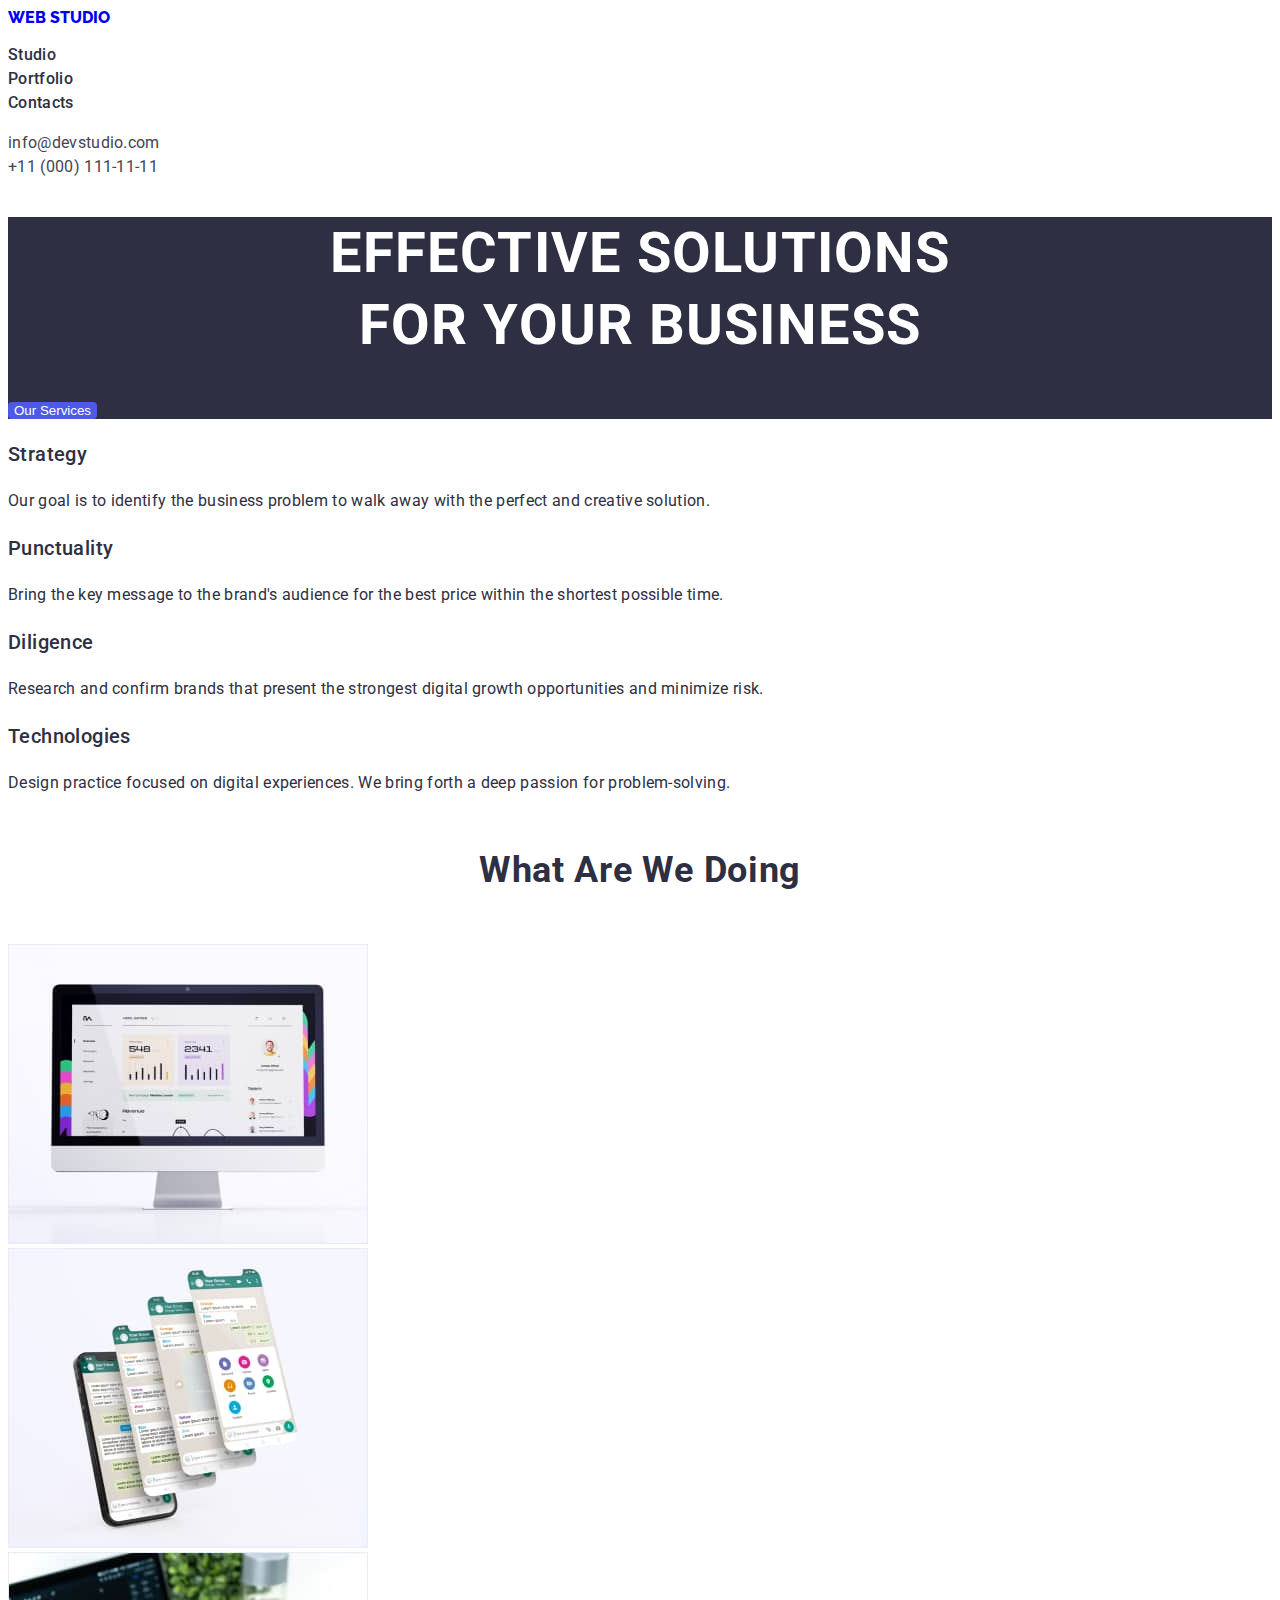
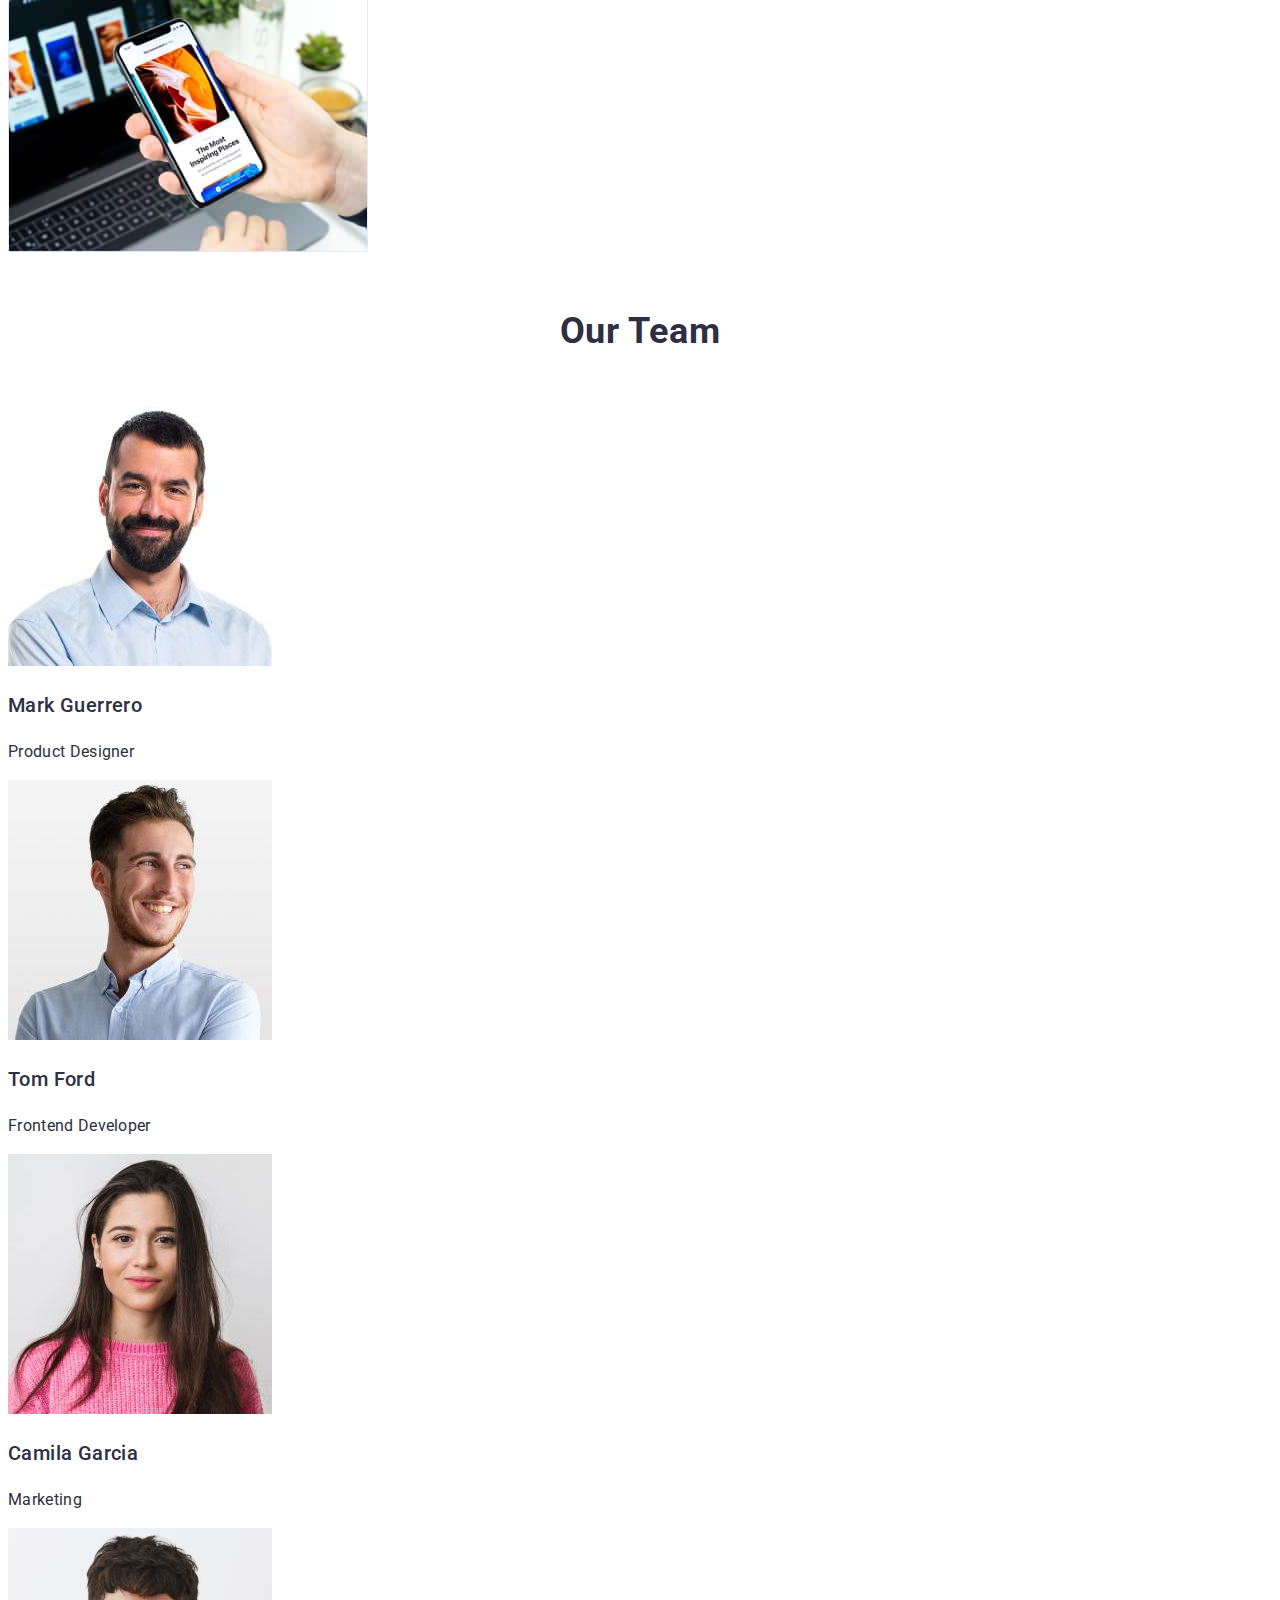
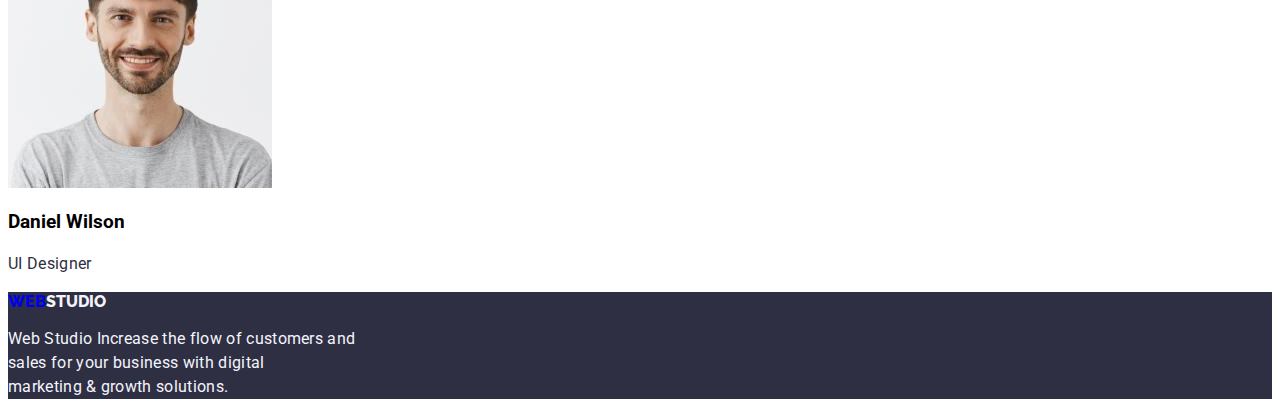
==== index.html @ c4ef7430 "Initial commit" ====
<!DOCTYPE html> 
 <html lang="en">
    <head>
        <meta charset="UTF-8">
        <meta name="viewport" content="width=device-width, initial-scale=1.0">
        <title>Effective Solutions For Your Business</title>
        
        <link rel="stylesheet" href="css/styles.css">

        <link rel="preconnect" href="https://fonts.googleapis.com">
        <link rel="preconnect" href="https://fonts.gstatic.com" crossorigin>
        <link
            href="https://fonts.googleapis.com/css2?family=Raleway:wght@800&family=Roboto:ital,wght@0,400;0,500;0,900;1,700&display=swap"
            rel="stylesheet">
    </head>

    <body>
        <header class="main-header">     
                <nav>
                    <!--LOGO-->
                    <a href="WEBSTUDIO" class=logo><span>WEB</span> <span class="logo-studio">STUDIO</span></a>
                    
                    <!--MENU LIST-->
                        <ul class="list">
                            <li class="main-header-menu">
                                <a  class="nav-link" href="#Studio">Studio</a>
                            </li>
                            <li class="main-header-menu">
                                <a  class="nav-link" href="#Portfolio">Portfolio</a>
                            </li>
                            <li class="main-header-menu">
                                <a  class="nav-link" href="#Contacts">Contacts</a>
                            </li>
                        </ul>
                </nav>
                <!--CONTACTS -->
                        <ul class="list">
                            <li class="main-header-ctas-item">
                                <a class="logo-line-contacts"  href="info@devstudio.com"> info@devstudio.com </a>
                            </li>
                            <li class="main-header-ctas-item">
                                <a  class="logo-line-contacts" href="+11(000)111-11-11"> +11 (000) 111-11-11 </a>
                            </li>
                    </ul>
        </header>
            
        <main>
            <!--HERO SECTION-->
            <section class="hero-background">
                    <h1 class="hero">Effective Solutions <br> for your Business</h1>
                    <button type="button" class="hero-button">Our Services</button>
            </section>

            <section class="team-objective">
                <div>
                    <ul class="list"> 
                        <li>
                            <h3 class="h-title">Strategy</h3>
                            <p class="p-text">Our goal is to identify the business problem to walk away with the perfect and creative solution.</p>
                        </li>
                        <li>
                            <h3 class="h-title">Punctuality</h3>
                            <p class="p-text">Bring the key message to the brand's audience for the best price within the shortest possible time.</p>
                        </li>
                        <li>
                            <h3 class="h-title">Diligence</h3>
                            <p class="p-text">Research and confirm brands that present the strongest digital growth opportunities and minimize risk.</p>
                        </li>
                        <li>
                            <h3 class="h-title">Technologies</h3>
                            <p class="p-text">Design practice focused on digital experiences. We bring forth a deep passion for problem-solving.</p>
                        </li>
                    </ul>
                </div>
            </section>
            
            <!--WHAT WE DO SECTION-->
            <section class="heading2">
                <h2 class="section-title">What Are We Doing</h2>

                <div>
                    <ul class="list">
                        <li> 
                            <img src="images/deskop.jpg" alt="desktop" width="360">
                        </li>
                        <li>
                            <img src="images/mobile.jpg" alt="mobile" width="360">
                        </li>
                        <li> 
                            <img src="images/mobiledesktop.jpg" alt="mobiledesktop" width="360">
                        </li>
                    </ul>
                </div>
            </section>
            
            <Section class="team">
                <h2 class="section-title">Our Team</h2>

                <div>
                    <ul class="list">
                        <li> 
                            <img src="images/team1.jpg" alt="markguerro" width="264">
                            <h3 class="h-title">Mark Guerrero</h3> 
                            <p class="p-text"> Product Designer</p>
                        </li>
                        <li> 
                            <img src="images/team2.jpg" alt="tomford" width="264">
                            <h3 class="h-title">Tom Ford</h3>
                            <p class="p-text"> Frontend Developer</p>
                        </li>
                        <li>
                            <img src="images/team3.jpg" alt="camilagarcia" width="264">
                            <h3 class="h-title">Camila Garcia</h3> 
                            <p class="p-text"> Marketing</p>
                        </li>
                        <li> 
                            <img src="images/team4.jpg" alt="danielwilson" width="264">
                            <h3 class="h.h-title">Daniel Wilson</h3> 
                            <p class="p-text"> UI Designer</p>
                        </li>
                    </ul>
                </div>
            </Section>
        </main>
            
        <Footer class="background">
                <a href="WEBSTUDIO" class="logo"><span>WEB</span><span class="logo-studio-footer">STUDIO</span></a>
                <p class="footer-text">Web Studio Increase the flow of customers and <br> sales for your business with digital <br> marketing & growth solutions.</p>
        </Footer>

    </body>
</html>
---- css/styles.css ----
:root { 
    --iris: #4D5AE5;
    --white:#FFFFFF;
    --navy:#2E2F42;
    --slate:#434455;
    --cloud:#F4F4FD;
    --ocean: #404BBF;
}

.logo {
    text-decoration: none;
    font-family: Raleway;
    font-weight: 800;
    ;
}

.logo-web {
    color: var(--iris);
}

header ul li .main-header-menu {
    color: var(--navy)
}

.list {
    list-style: none;
    padding-left: 0;
}

header ul li a {
    text-decoration: none;
    list-style: none;
    padding-left: 0;
}

/*Body Styling*/
body {
    font-family: "Roboto", sans-serif;
}

.nav-link {
    color: var(--navy);
    font-weight: 500;
    line-height: 1.5;/* 150% */
    letter-spacing: 0.32px;
}

.nav-link:hover,
.nav-link:focus {
    color: var(--ocean);
}

.active {
    color: var(--ocean);
}

.logo-line-contacts {
    color: var(--slate);
    line-height: 1.5;
    letter-spacing: 0.32px;

}
/*End of Body Styling*/

/*Hero Styling*/
.hero-background {
    background-color: var(--navy);
}

.hero {
    color: var(--white);
    font-size: 56px;
    line-height: 1.3;
    letter-spacing: 1.12px;
    text-align: center;
    text-transform: uppercase;
}

.hero-button {
    background: var(--iris);
    border: none;
    border-radius: 4px;
    color: var(--white);
}

.hero-button:hover {
    cursor: pointer;
    background: var(--ocean);
}

/*End of Hero Styling*/

/*Main Styling*/
.section-title {
    color: var(--navy);
    text-align: center;
    font-size: 36px;
    font-weight: 700;
    line-height: 2.5; /* 111.111% */
    letter-spacing: 0.72px;
    text-transform: capitalize;
}

/*Team Section Styling*/
.team-name {
    color:var(--navy);
    font-size: 20px;
    font-weight: 500;
    line-height: 1.5;/* 120% */
    letter-spacing: 0.4px;
}

.p-text {
    color: var(--navy);
    font-size: 16px;
    line-height: 24px;/* 150% */
    letter-spacing: 0.32px;
}

.h-title {
    color: var(--navy);
    font-size: 20px;
    font-weight: 500;
    line-height: 1.5;/* 120% */
    letter-spacing: 0.4px;
}
/*End of Team Section Styling*/
/*End of Main Styling*/

/*Footer Styling*/
.logo-studio-footer {
    color: var(--cloud);
}

.footer-text {
    color: var(--cloud);
    line-height: 1.5;
    letter-spacing: 0.32px;
}

.background {
    background: var(--navy);
}
/*End of Footer Styling*/
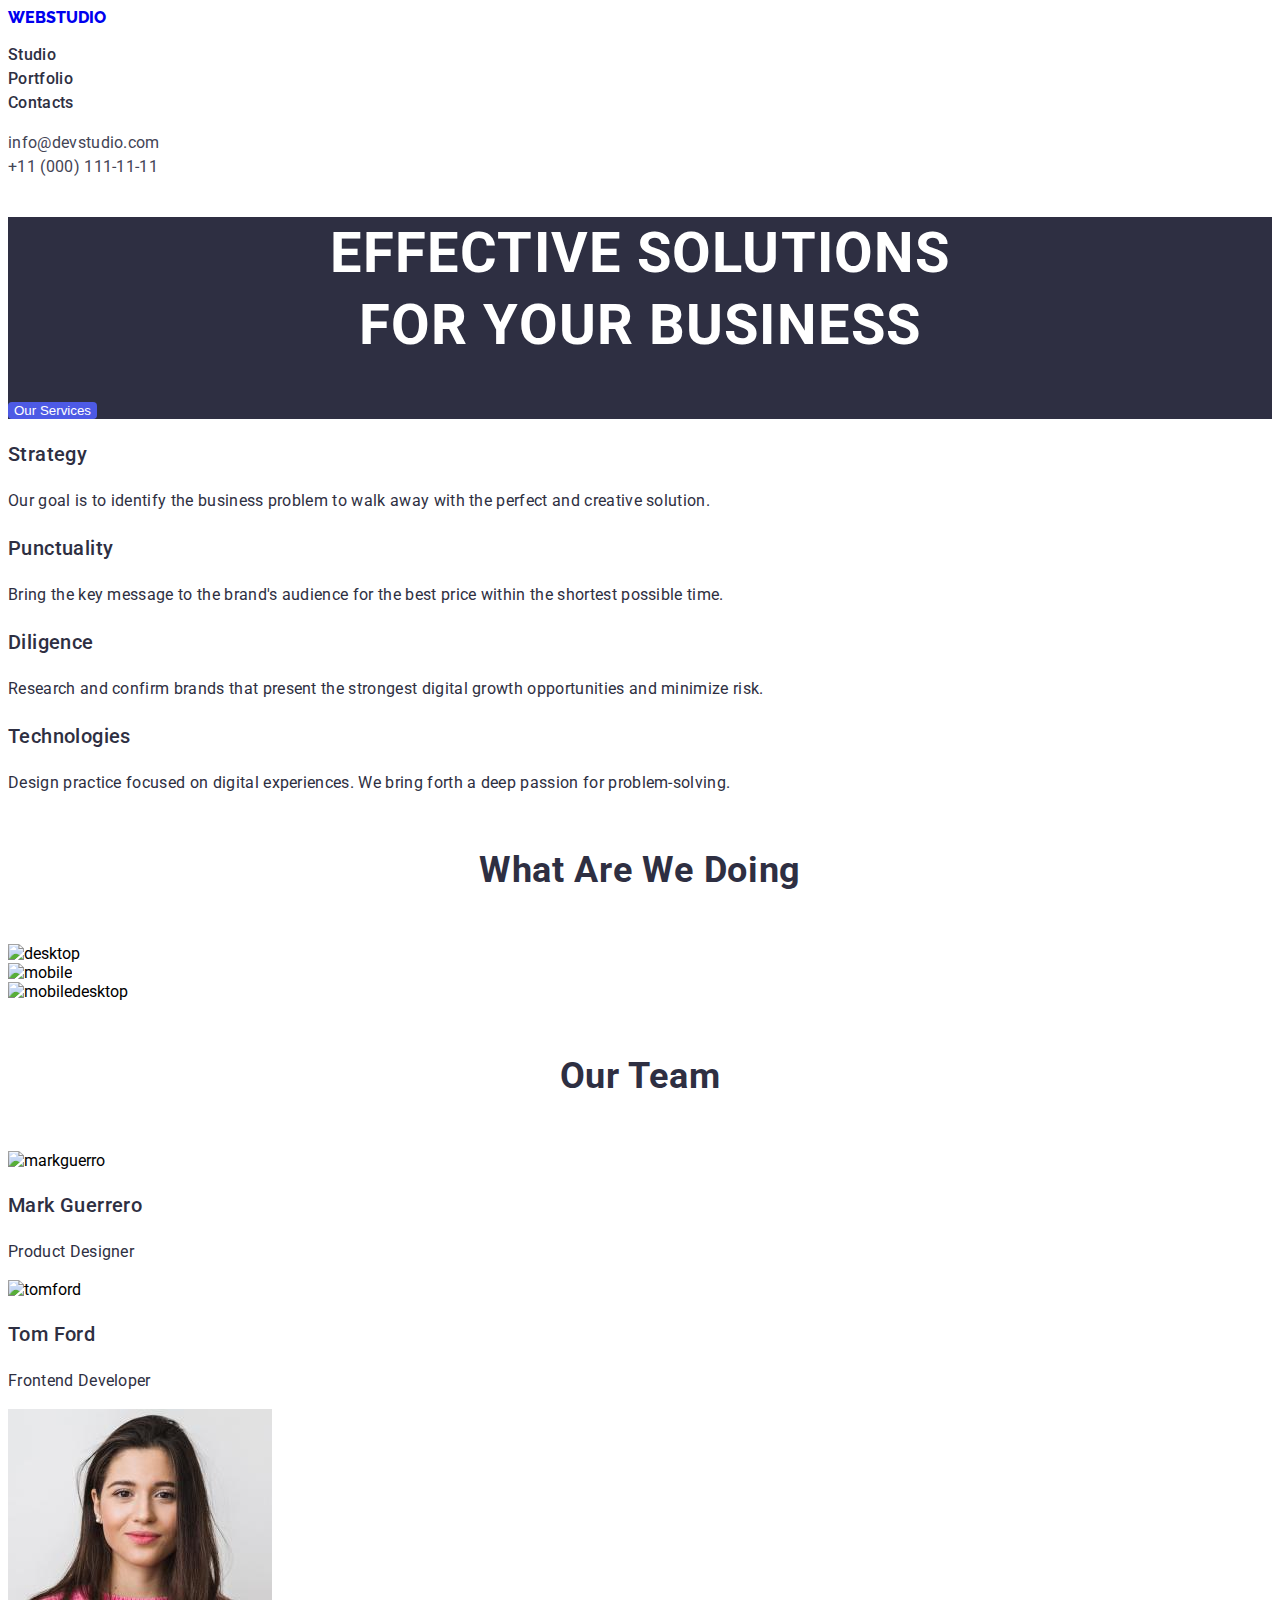
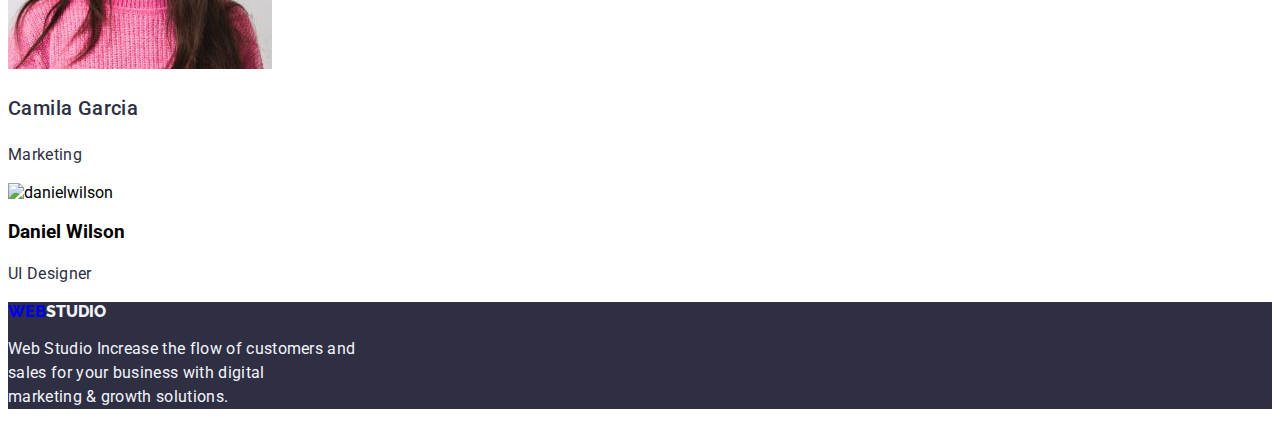
==== commit 3c119db0: "portfolio" ====
--- a/index.html
+++ b/index.html
@@ -1,132 +1,139 @@
-<!DOCTYPE html> 
- <html lang="en">
-    <head>
-        <meta charset="UTF-8">
-        <meta name="viewport" content="width=device-width, initial-scale=1.0">
-        <title>Effective Solutions For Your Business</title>
-        
-        <link rel="stylesheet" href="css/styles.css">
+<!DOCTYPE html>
+<html lang="en">
 
-        <link rel="preconnect" href="https://fonts.googleapis.com">
-        <link rel="preconnect" href="https://fonts.gstatic.com" crossorigin>
-        <link
-            href="https://fonts.googleapis.com/css2?family=Raleway:wght@800&family=Roboto:ital,wght@0,400;0,500;0,900;1,700&display=swap"
-            rel="stylesheet">
-    </head>
+<head>
+    <meta charset="UTF-8">
+    <meta name="viewport" content="width=device-width, initial-scale=1.0">
+    <title>Effective Solutions For Your Business</title>
 
-    <body>
-        <header class="main-header">     
-                <nav>
-                    <!--LOGO-->
-                    <a href="WEBSTUDIO" class=logo><span>WEB</span> <span class="logo-studio">STUDIO</span></a>
-                    
-                    <!--MENU LIST-->
-                        <ul class="list">
-                            <li class="main-header-menu">
-                                <a  class="nav-link" href="#Studio">Studio</a>
-                            </li>
-                            <li class="main-header-menu">
-                                <a  class="nav-link" href="#Portfolio">Portfolio</a>
-                            </li>
-                            <li class="main-header-menu">
-                                <a  class="nav-link" href="#Contacts">Contacts</a>
-                            </li>
-                        </ul>
-                </nav>
-                <!--CONTACTS -->
-                        <ul class="list">
-                            <li class="main-header-ctas-item">
-                                <a class="logo-line-contacts"  href="info@devstudio.com"> info@devstudio.com </a>
-                            </li>
-                            <li class="main-header-ctas-item">
-                                <a  class="logo-line-contacts" href="+11(000)111-11-11"> +11 (000) 111-11-11 </a>
-                            </li>
-                    </ul>
-        </header>
-            
-        <main>
-            <!--HERO SECTION-->
-            <section class="hero-background">
-                    <h1 class="hero">Effective Solutions <br> for your Business</h1>
-                    <button type="button" class="hero-button">Our Services</button>
-            </section>
+    <link rel="stylesheet" href="css/styles.css">
 
-            <section class="team-objective">
-                <div>
-                    <ul class="list"> 
-                        <li>
-                            <h3 class="h-title">Strategy</h3>
-                            <p class="p-text">Our goal is to identify the business problem to walk away with the perfect and creative solution.</p>
-                        </li>
-                        <li>
-                            <h3 class="h-title">Punctuality</h3>
-                            <p class="p-text">Bring the key message to the brand's audience for the best price within the shortest possible time.</p>
-                        </li>
-                        <li>
-                            <h3 class="h-title">Diligence</h3>
-                            <p class="p-text">Research and confirm brands that present the strongest digital growth opportunities and minimize risk.</p>
-                        </li>
-                        <li>
-                            <h3 class="h-title">Technologies</h3>
-                            <p class="p-text">Design practice focused on digital experiences. We bring forth a deep passion for problem-solving.</p>
-                        </li>
-                    </ul>
-                </div>
-            </section>
-            
-            <!--WHAT WE DO SECTION-->
-            <section class="heading2">
-                <h2 class="section-title">What Are We Doing</h2>
+    <link rel="preconnect" href="https://fonts.googleapis.com">
+    <link rel="preconnect" href="https://fonts.gstatic.com" crossorigin>
+    <link
+        href="https://fonts.googleapis.com/css2?family=Raleway:wght@800&family=Roboto:ital,wght@0,400;0,500;0,900;1,700&display=swap"
+        rel="stylesheet">
+</head>
 
-                <div>
-                    <ul class="list">
-                        <li> 
-                            <img src="images/deskop.jpg" alt="desktop" width="360">
-                        </li>
-                        <li>
-                            <img src="images/mobile.jpg" alt="mobile" width="360">
-                        </li>
-                        <li> 
-                            <img src="images/mobiledesktop.jpg" alt="mobiledesktop" width="360">
-                        </li>
-                    </ul>
-                </div>
-            </section>
-            
-            <Section class="team">
-                <h2 class="section-title">Our Team</h2>
+<body>
+    <header class="main-header">
+        <nav>
+            <!--LOGO-->
+            <a href="WEBSTUDIO" class=logo><span>WEB</span><span class="logo-studio">STUDIO</span></a>
 
-                <div>
-                    <ul class="list">
-                        <li> 
-                            <img src="images/team1.jpg" alt="markguerro" width="264">
-                            <h3 class="h-title">Mark Guerrero</h3> 
-                            <p class="p-text"> Product Designer</p>
-                        </li>
-                        <li> 
-                            <img src="images/team2.jpg" alt="tomford" width="264">
-                            <h3 class="h-title">Tom Ford</h3>
-                            <p class="p-text"> Frontend Developer</p>
-                        </li>
-                        <li>
-                            <img src="images/team3.jpg" alt="camilagarcia" width="264">
-                            <h3 class="h-title">Camila Garcia</h3> 
-                            <p class="p-text"> Marketing</p>
-                        </li>
-                        <li> 
-                            <img src="images/team4.jpg" alt="danielwilson" width="264">
-                            <h3 class="h.h-title">Daniel Wilson</h3> 
-                            <p class="p-text"> UI Designer</p>
-                        </li>
-                    </ul>
-                </div>
-            </Section>
-        </main>
-            
-        <Footer class="background">
-                <a href="WEBSTUDIO" class="logo"><span>WEB</span><span class="logo-studio-footer">STUDIO</span></a>
-                <p class="footer-text">Web Studio Increase the flow of customers and <br> sales for your business with digital <br> marketing & growth solutions.</p>
-        </Footer>
+            <!--MENU LIST-->
+            <ul class="list">
+                <li class="main-header-menu">
+                    <a class="nav-link" href="#Studio">Studio</a>
+                </li>
+                <li class="main-header-menu">
+                    <a class="nav-link" href="#Portfolio">Portfolio</a>
+                </li>
+                <li class="main-header-menu">
+                    <a class="nav-link" href="#Contacts">Contacts</a>
+                </li>
+            </ul>
+        </nav>
+        <!--CONTACTS -->
+        <ul class="list">
+            <li class="main-header-ctas-item">
+                <a class="logo-line-contacts" href="info@devstudio.com"> info@devstudio.com </a>
+            </li>
+            <li class="main-header-ctas-item">
+                <a class="logo-line-contacts" href="+11(000)111-11-11"> +11 (000) 111-11-11 </a>
+            </li>
+        </ul>
+    </header>
 
-    </body>
+    <main>
+        <!--HERO SECTION-->
+        <section class="hero-background">
+            <h1 class="hero">Effective Solutions <br> for your Business</h1>
+            <button type="button" class="hero-button">Our Services</button>
+        </section>
+
+        <section class="team-objective">
+            <div>
+                <ul class="list">
+                    <li>
+                        <h3 class="h-title">Strategy</h3>
+                        <p class="p-text">Our goal is to identify the business problem to walk away with the perfect and
+                            creative solution.</p>
+                    </li>
+                    <li>
+                        <h3 class="h-title">Punctuality</h3>
+                        <p class="p-text">Bring the key message to the brand's audience for the best price within the
+                            shortest possible time.</p>
+                    </li>
+                    <li>
+                        <h3 class="h-title">Diligence</h3>
+                        <p class="p-text">Research and confirm brands that present the strongest digital growth
+                            opportunities and minimize risk.</p>
+                    </li>
+                    <li>
+                        <h3 class="h-title">Technologies</h3>
+                        <p class="p-text">Design practice focused on digital experiences. We bring forth a deep passion
+                            for problem-solving.</p>
+                    </li>
+                </ul>
+            </div>
+        </section>
+
+        <!--WHAT WE DO SECTION-->
+        <section class="heading2">
+            <h2 class="section-title">What Are We Doing</h2>
+
+            <div>
+                <ul class="list">
+                    <li>
+                        <img src="images/desktop.jpg" alt="desktop" width="360">
+                    </li>
+                    <li>
+                        <img src="images/mobile.jpg" alt="mobile" width="360">
+                    </li>
+                    <li>
+                        <img src="images/mobiledesktop.jpg" alt="mobiledesktop" width="360">
+                    </li>
+                </ul>
+            </div>
+        </section>
+
+        <Section class="team">
+            <h2 class="section-title">Our Team</h2>
+
+            <div>
+                <ul class="list">
+                    <li>
+                        <img src="images/team1.jpg" alt="markguerro" width="264">
+                        <h3 class="h-title">Mark Guerrero</h3>
+                        <p class="p-text"> Product Designer</p>
+                    </li>
+                    <li>
+                        <img src="images/team2.jpg" alt="tomford" width="264">
+                        <h3 class="h-title">Tom Ford</h3>
+                        <p class="p-text"> Frontend Developer</p>
+                    </li>
+                    <li>
+                        <img src="images/team3.jpg" alt="camilagarcia" width="264">
+                        <h3 class="h-title">Camila Garcia</h3>
+                        <p class="p-text"> Marketing</p>
+                    </li>
+                    <li>
+                        <img src="images/team4.jpg" alt="danielwilson" width="264">
+                        <h3 class="h.h-title">Daniel Wilson</h3>
+                        <p class="p-text"> UI Designer</p>
+                    </li>
+                </ul>
+            </div>
+        </Section>
+    </main>
+
+    <Footer class="background">
+        <a href="WEBSTUDIO" class="logo"><span>WEB</span><span class="logo-studio-footer">STUDIO</span></a>
+        <p class="footer-text">Web Studio Increase the flow of customers and <br> sales for your business with digital
+            <br> marketing & growth solutions.</p>
+    </Footer>
+
+</body>
+
 </html>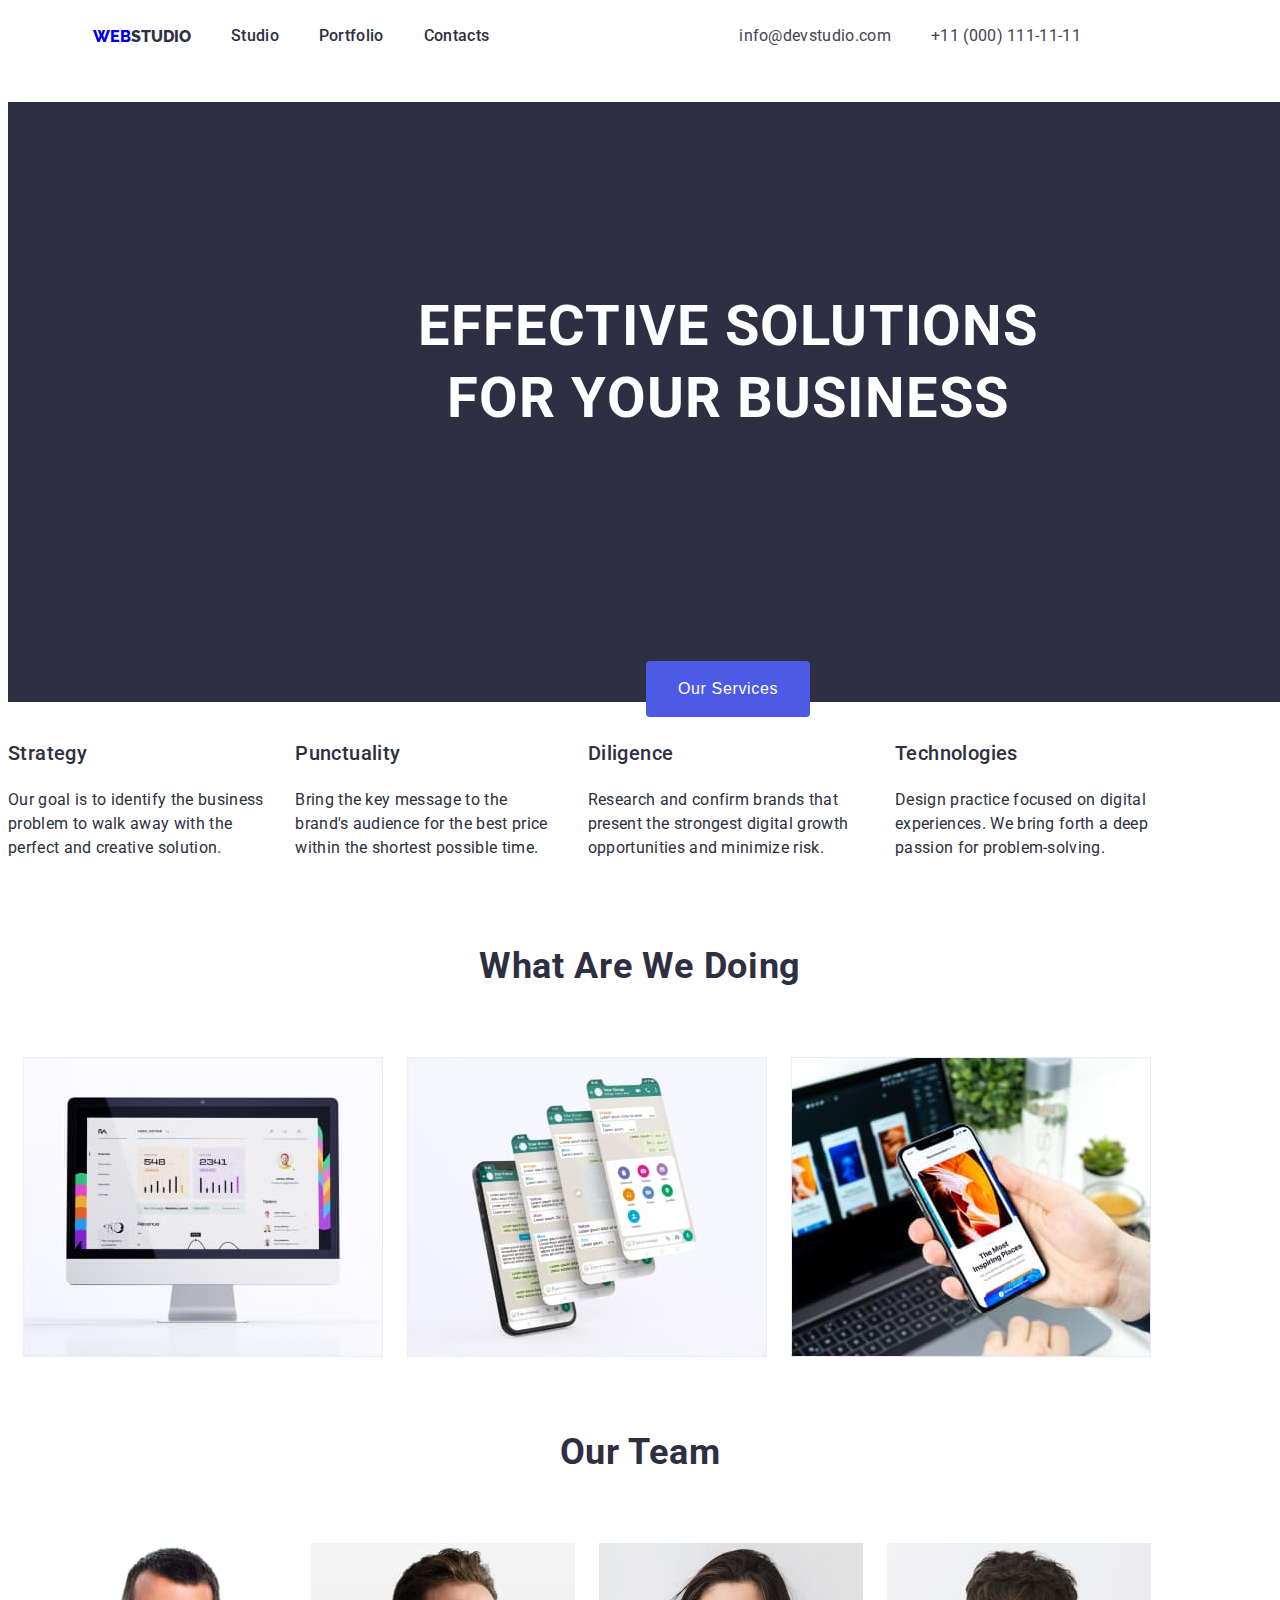
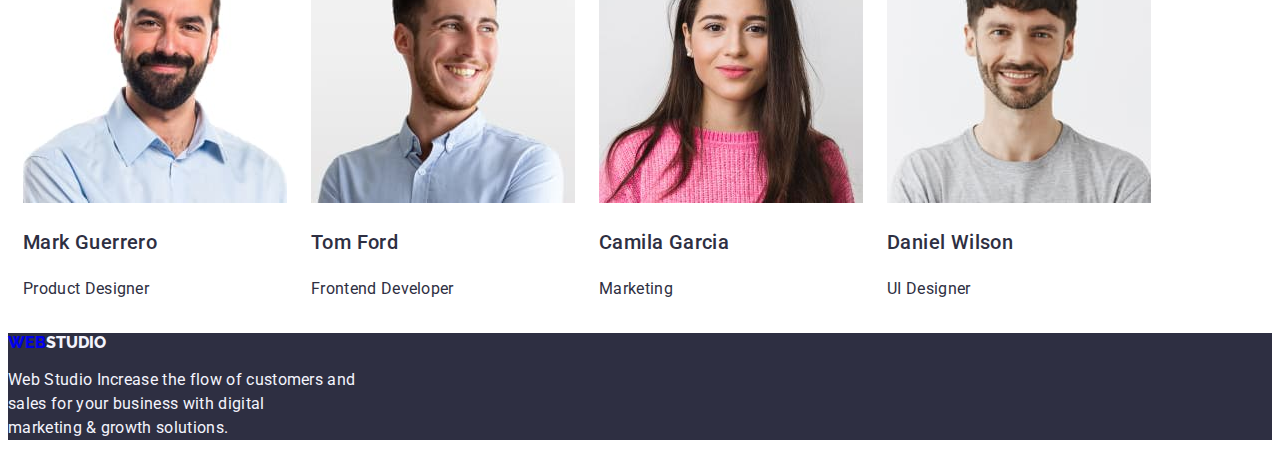
==== commit 13462318: "hw3" ====
--- a/index.html
+++ b/index.html
@@ -5,6 +5,7 @@
     <meta charset="UTF-8">
     <meta name="viewport" content="width=device-width, initial-scale=1.0">
     <title>Effective Solutions For Your Business</title>
+
 
     <link rel="stylesheet" href="css/styles.css">
 
@@ -16,26 +17,28 @@
 </head>
 
 <body>
-    <header class="main-header">
-        <nav>
-            <!--LOGO-->
-            <a href="WEBSTUDIO" class=logo><span>WEB</span><span class="logo-studio">STUDIO</span></a>
+    <header class="container d-flex">
+        <div class="d-flex">
+                <!--LOGO-->
+                <a href="WEBSTUDIO" class=logo><span>WEB</span><span class="logo-studio">STUDIO</span></a>
+            <nav> 
+                <!--MENU LIST-->
+                <ul class="list logo-link">
+                    <li class="main-header-menu">
+                        <a class="nav-link" href="#Studio">Studio</a>
+                    </li>
+                    <li class="main-header-menu">
+                        <a class="nav-link" href="#Portfolio">Portfolio</a>
+                    </li>
+                    <li class="main-header-menu">
+                        <a class="nav-link" href="#Contacts">Contacts</a>
+                    </li>
+                </ul>
+            </nav>
+        </div>
 
-            <!--MENU LIST-->
-            <ul class="list">
-                <li class="main-header-menu">
-                    <a class="nav-link" href="#Studio">Studio</a>
-                </li>
-                <li class="main-header-menu">
-                    <a class="nav-link" href="#Portfolio">Portfolio</a>
-                </li>
-                <li class="main-header-menu">
-                    <a class="nav-link" href="#Contacts">Contacts</a>
-                </li>
-            </ul>
-        </nav>
         <!--CONTACTS -->
-        <ul class="list">
+        <ul class="list-contact">
             <li class="main-header-ctas-item">
                 <a class="logo-line-contacts" href="info@devstudio.com"> info@devstudio.com </a>
             </li>
@@ -47,13 +50,13 @@
 
     <main>
         <!--HERO SECTION-->
-        <section class="hero-background">
-            <h1 class="hero">Effective Solutions <br> for your Business</h1>
+        <section class="hero-bgdark">
+            <h1 class="hero-text">Effective Solutions <br> for your Business</h1>
             <button type="button" class="hero-button">Our Services</button>
         </section>
 
-        <section class="team-objective">
-            <div>
+        <section>
+            <div class="container">
                 <ul class="list">
                     <li>
                         <h3 class="h-title">Strategy</h3>
@@ -83,16 +86,16 @@
         <section class="heading2">
             <h2 class="section-title">What Are We Doing</h2>
 
-            <div>
+            <div class="container">
                 <ul class="list">
                     <li>
-                        <img src="images/desktop.jpg" alt="desktop" width="360">
+                        <img src="portfolio/desktop.jpg" alt="desktop" width="360">
                     </li>
                     <li>
-                        <img src="images/mobile.jpg" alt="mobile" width="360">
+                        <img src="portfolio/mobile.jpg" alt="mobile" width="360">
                     </li>
                     <li>
-                        <img src="images/mobiledesktop.jpg" alt="mobiledesktop" width="360">
+                        <img src="portfolio/mobiledesktop.jpg" alt="mobiledesktop" width="360">
                     </li>
                 </ul>
             </div>
@@ -101,26 +104,26 @@
         <Section class="team">
             <h2 class="section-title">Our Team</h2>
 
-            <div>
+            <div class="container">
                 <ul class="list">
                     <li>
-                        <img src="images/team1.jpg" alt="markguerro" width="264">
+                        <img src="portfolio/team1.jpg" alt="markguerro" width="264">
                         <h3 class="h-title">Mark Guerrero</h3>
                         <p class="p-text"> Product Designer</p>
                     </li>
                     <li>
-                        <img src="images/team2.jpg" alt="tomford" width="264">
+                        <img src="portfolio/team2.jpg" alt="tomford" width="264">
                         <h3 class="h-title">Tom Ford</h3>
                         <p class="p-text"> Frontend Developer</p>
                     </li>
                     <li>
-                        <img src="images/team3.jpg" alt="camilagarcia" width="264">
+                        <img src="portfolio/team3.jpg" alt="camilagarcia" width="264">
                         <h3 class="h-title">Camila Garcia</h3>
                         <p class="p-text"> Marketing</p>
                     </li>
                     <li>
-                        <img src="images/team4.jpg" alt="danielwilson" width="264">
-                        <h3 class="h.h-title">Daniel Wilson</h3>
+                        <img src="portfolio/team4.jpg" alt="danielwilson" width="264">
+                        <h3 class="h-title">Daniel Wilson</h3>
                         <p class="p-text"> UI Designer</p>
                     </li>
                 </ul>
--- a/css/styles.css
+++ b/css/styles.css
@@ -1,30 +1,40 @@
-:root { 
+:root {
     --iris: #4D5AE5;
-    --white:#FFFFFF;
-    --navy:#2E2F42;
-    --slate:#434455;
-    --cloud:#F4F4FD;
+    --white: #FFFFFF;
+    --navy: #2E2F42;
+    --slate: #434455;
+    --cloud: #F4F4FD;
     --ocean: #404BBF;
 }
 
+/*General Styling*/
 .logo {
     text-decoration: none;
     font-family: Raleway;
     font-weight: 800;
-    ;
 }
 
 .logo-web {
-    color: var(--iris);
-}
+   color: var(--iris);
+}
+
+.logo-studio {
+    color: var(--navy)
+}
+
+.list {
+    list-style-type: none;
+    padding-left: 0;
+    display: flex;
+    gap: 24px;
+}
+
+/*End of General Styling*/
+
+/*Header Styling*/
 
 header ul li .main-header-menu {
     color: var(--navy)
-}
-
-.list {
-    list-style: none;
-    padding-left: 0;
 }
 
 header ul li a {
@@ -33,7 +43,47 @@
     padding-left: 0;
 }
 
+.list-contact {
+    list-style: none;
+    display: flex;
+    align-items: center;
+    justify-self: space-around;
+    gap: 40px;
+}
+
+.logo-line-contacts {
+    color: var(--slate);
+    line-height: 1.5;
+    letter-spacing: 0.32px;
+    font-size: 16px;
+    font-weight: 400;
+    line-height: 24px;/* 150% */
+    letter-spacing: 0.32px;
+}
+
+.container {
+    width: 1158px;
+    display: flex;
+    gap: 40px;
+    align-items: center;
+    justify-content: space-around;
+}
+
+.d-flex {
+    display: flex;
+    align-items: center;
+    gap: 40px;
+}
+
+.logo-link {
+    display: flex;
+    gap: 40px;
+}
+
+/*End of Header Styling*/
+
 /*Body Styling*/
+
 body {
     font-family: "Roboto", sans-serif;
 }
@@ -54,20 +104,26 @@
     color: var(--ocean);
 }
 
-.logo-line-contacts {
-    color: var(--slate);
-    line-height: 1.5;
-    letter-spacing: 0.32px;
-
-}
 /*End of Body Styling*/
 
 /*Hero Styling*/
-.hero-background {
+
+.hero {
+    padding-top: 188px;
+    padding-bottom: 188px;
+}
+
+.hero-bgdark {
+    width: 1440px;
+    height: 600px;
+    flex-shrink: 0;
     background-color: var(--navy);
-}
-
-.hero {
+    text-align: center;
+}
+
+.hero-text {
+    padding-top: 188px;
+    padding-bottom: 188px;
     color: var(--white);
     font-size: 56px;
     line-height: 1.3;
@@ -77,10 +133,16 @@
 }
 
 .hero-button {
+    font-size: 16px;
+    font-weight: 500;
+    line-height: 24px;/* 150% */
+    letter-spacing: 0.64px;
     background: var(--iris);
     border: none;
     border-radius: 4px;
     color: var(--white);
+    padding: 16px 32px;
+    text-align: center;
 }
 
 .hero-button:hover {
@@ -96,14 +158,15 @@
     text-align: center;
     font-size: 36px;
     font-weight: 700;
-    line-height: 2.5; /* 111.111% */
+    line-height: 2.5;/* 111.111% */
     letter-spacing: 0.72px;
     text-transform: capitalize;
 }
 
 /*Team Section Styling*/
+
 .team-name {
-    color:var(--navy);
+    color: var(--navy);
     font-size: 20px;
     font-weight: 500;
     line-height: 1.5;/* 120% */
@@ -121,9 +184,11 @@
     color: var(--navy);
     font-size: 20px;
     font-weight: 500;
-    line-height: 1.5;/* 120% */
+    line-height: 1.5;
+    /* 120% */
     letter-spacing: 0.4px;
 }
+
 /*End of Team Section Styling*/
 /*End of Main Styling*/
 
@@ -141,4 +206,5 @@
 .background {
     background: var(--navy);
 }
+
 /*End of Footer Styling*/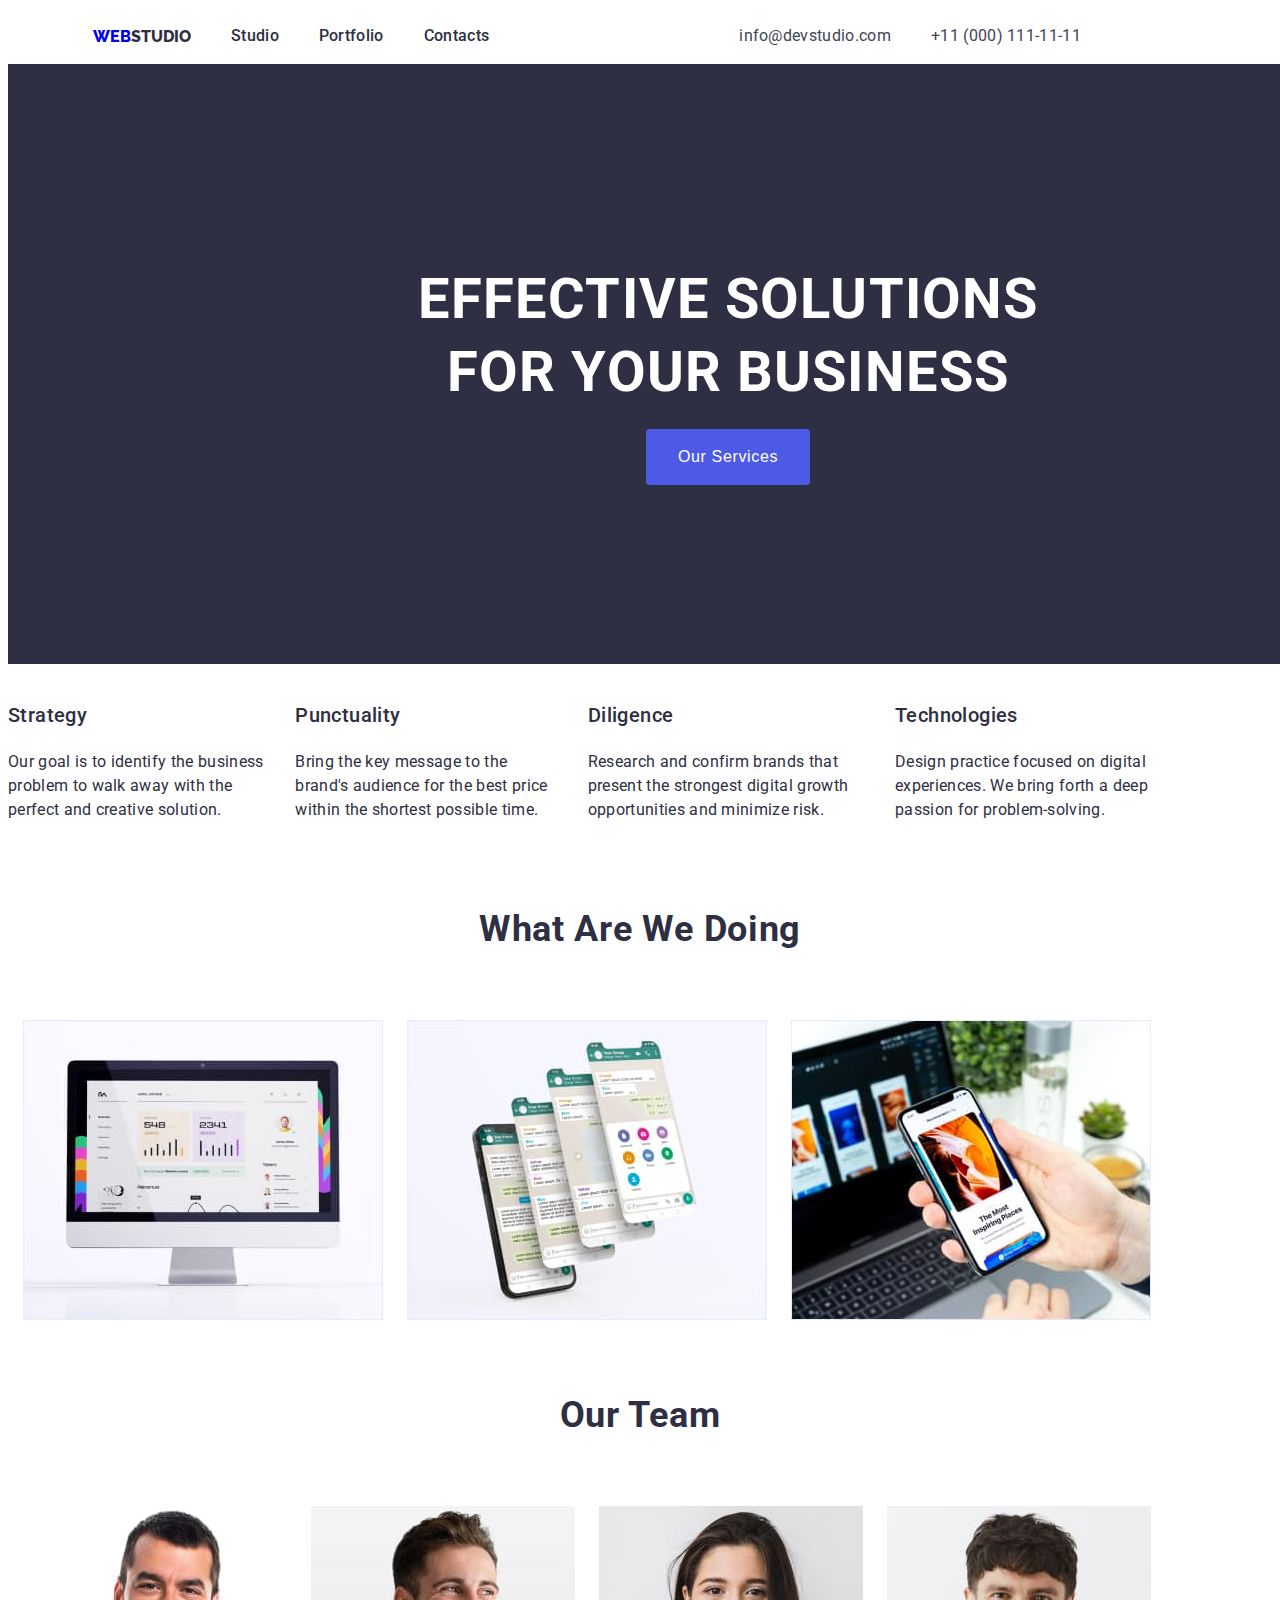
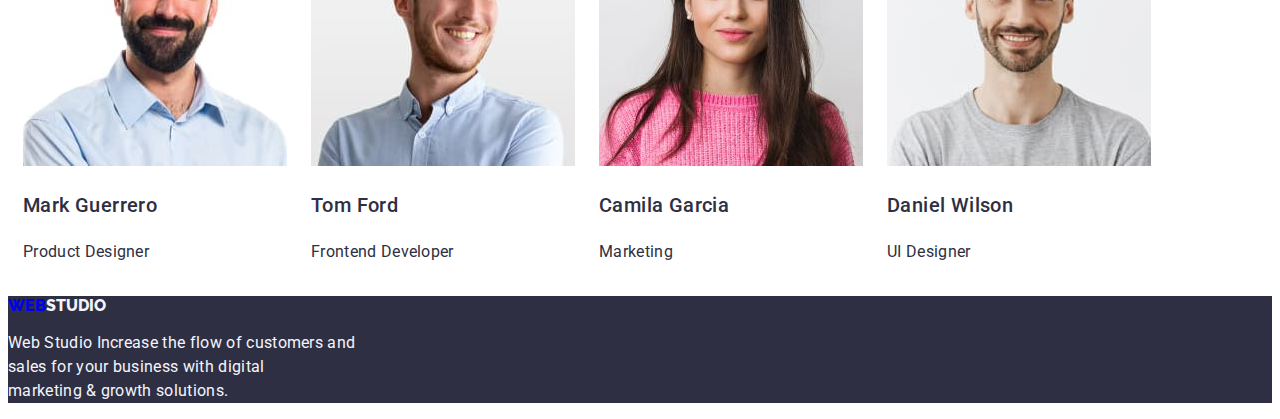
==== commit 07f702d6: "homework3" ====
--- a/index.html
+++ b/index.html
@@ -22,7 +22,7 @@
                 <!--LOGO-->
                 <a href="WEBSTUDIO" class=logo><span>WEB</span><span class="logo-studio">STUDIO</span></a>
             <nav> 
-                <!--MENU LIST-->
+                <!--Nav Link-->
                 <ul class="list logo-link">
                     <li class="main-header-menu">
                         <a class="nav-link" href="#Studio">Studio</a>
--- a/css/styles.css
+++ b/css/styles.css
@@ -116,14 +116,16 @@
 .hero-bgdark {
     width: 1440px;
     height: 600px;
-    flex-shrink: 0;
     background-color: var(--navy);
     text-align: center;
+    display: flex;
+    flex-direction: column;
+    align-items: center;
+    justify-content: center;
 }
 
 .hero-text {
-    padding-top: 188px;
-    padding-bottom: 188px;
+    margin: 20px;
     color: var(--white);
     font-size: 56px;
     line-height: 1.3;
